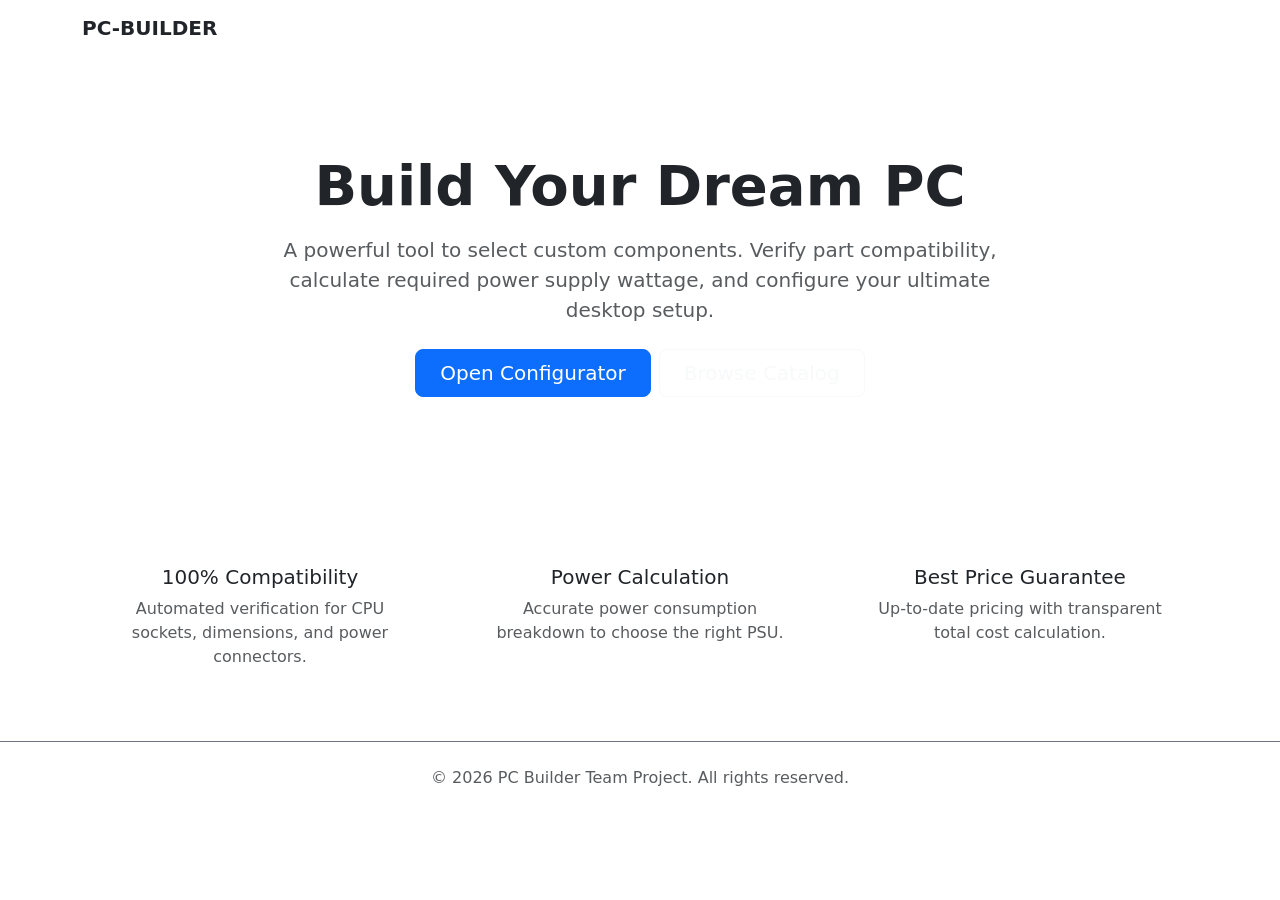
==== index.html @ d4ea00c1 "first menu" ====
<!DOCTYPE html>
<html lang="en">
<head>
    <meta charset="UTF-8">
    <meta name="viewport" content="width=device-width, initial-scale=1.0">
    <title>PC Builder — Home</title>
    <!-- Bootstrap 5 CSS -->
    <link href="https://cdn.jsdelivr.net/npm/bootstrap@5.3.0/dist/css/bootstrap.min.css" rel="stylesheet">
    <link rel="stylesheet" href="styles.css">
</head>
<body>

    <!-- Common Navigation Bar -->
    <nav class="navbar navbar-expand-lg navbar-dark navbar-custom sticky-top">
        <div class="container">
            <a class="navbar-brand fw-bold" href="index.html" style="color: var(--accent-color);">PC-BUILDER</a>
            <button class="navbar-toggler" type="button" data-bs-toggle="collapse" data-bs-target="#navbarNav">
                <span class="navbar-toggler-icon"></span>
            </button>
            <div class="collapse navbar-collapse" id="navbarNav">
                <ul class="navbar-nav ms-auto">
                    <li class="nav-item"><a class="nav-link active" href="index.html">Home</a></li>
                    <li class="nav-item"><a class="nav-link" href="builder.html">Configurator</a></li>
                    <li class="nav-item"><a class="nav-link" href="catalog.html">Catalog</a></li>
                    <li class="nav-item"><a class="nav-link" href="prebuilt.html">Pre-built PCs</a></li>
                    <li class="nav-item"><a class="nav-link" href="contact.html">Contact Us</a></li>
                </ul>
            </div>
        </div>
    </nav>

    <!-- Hero Banner -->
    <section class="py-5 text-center container">
        <div class="row py-lg-5">
            <div class="col-lg-8 col-md-10 mx-auto">
                <h1 class="fw-bold display-4" style="color: var(--accent-color);">Build Your Dream PC</h1>
                <p class="lead text-muted my-3">
                    A powerful tool to select custom components. Verify part compatibility, calculate required power supply wattage, and configure your ultimate desktop setup.
                </p>
                <div class="d-grid gap-2 d-sm-flex justify-content-sm-center mt-4">
                    <a href="builder.html" class="btn btn-primary btn-lg px-4 gap-3">Open Configurator</a>
                    <a href="catalog.html" class="btn btn-outline-light btn-lg px-4">Browse Catalog</a>
                </div>
            </div>
        </div>
    </section>

    <!-- Key Features -->
    <section class="container my-5">
        <div class="row g-4 text-center">
            <div class="col-md-4">
                <div class="p-4 rounded-3" style="background-color: var(--card-bg); border: 1px solid var(--border-color);">
                    <h3 class="h5" style="color: var(--accent-color);">100% Compatibility</h3>
                    <p class="text-muted mb-0">Automated verification for CPU sockets, dimensions, and power connectors.</p>
                </div>
            </div>
            <div class="col-md-4">
                <div class="p-4 rounded-3" style="background-color: var(--card-bg); border: 1px solid var(--border-color);">
                    <h3 class="h5" style="color: var(--accent-color);">Power Calculation</h3>
                    <p class="text-muted mb-0">Accurate power consumption breakdown to choose the right PSU.</p>
                </div>
            </div>
            <div class="col-md-4">
                <div class="p-4 rounded-3" style="background-color: var(--card-bg); border: 1px solid var(--border-color);">
                    <h3 class="h5" style="color: var(--accent-color);">Best Price Guarantee</h3>
                    <p class="text-muted mb-0">Up-to-date pricing with transparent total cost calculation.</p>
                </div>
            </div>
        </div>
    </section>

    <!-- Common Footer -->
    <footer class="py-4 text-center border-top border-secondary mt-5">
        <p class="mb-0 text-muted">&copy; 2026 PC Builder Team Project. All rights reserved.</p>
    </footer>

    <!-- Bootstrap JS -->
    <script src="https://cdn.jsdelivr.net/npm/bootstrap@5.3.0/dist/js/bootstrap.bundle.min.js"></script>
</body>
</html>
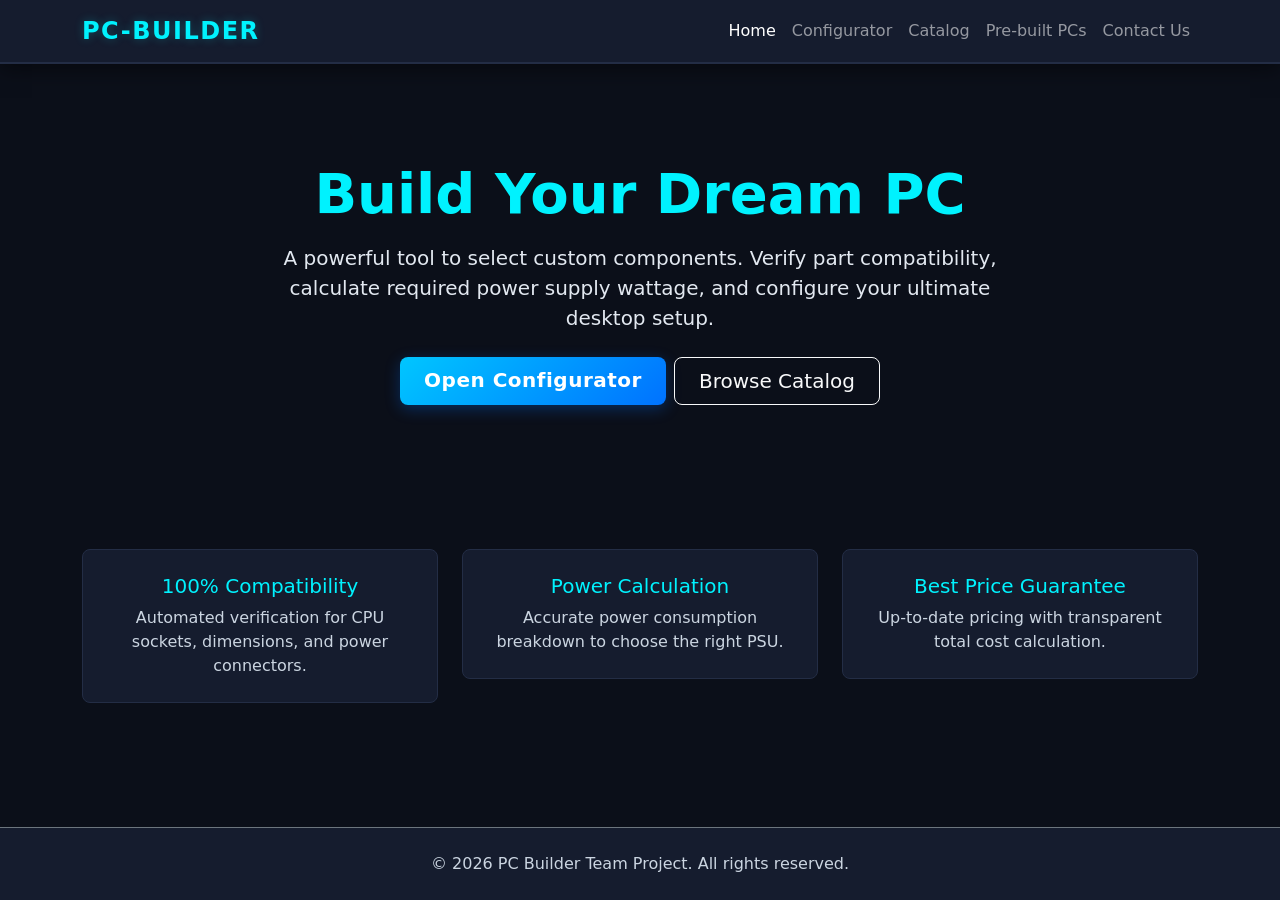
==== commit 2454159e: "Add contact page and responsive layouts for participant 3" ====
--- a/index.html
+++ b/index.html
@@ -5,21 +5,22 @@
     <meta name="viewport" content="width=device-width, initial-scale=1.0">
     <title>PC Builder — Home</title>
     <!-- Bootstrap 5 CSS -->
-    <link href="https://cdn.jsdelivr.net/npm/bootstrap@5.3.0/dist/css/bootstrap.min.css" rel="stylesheet">
+    <link href="vendor/bootstrap/bootstrap.min.css" rel="stylesheet">
     <link rel="stylesheet" href="styles.css">
 </head>
 <body>
+    <a class="skip-link" href="#main-content">Skip to main content</a>
 
     <!-- Common Navigation Bar -->
     <nav class="navbar navbar-expand-lg navbar-dark navbar-custom sticky-top">
         <div class="container">
             <a class="navbar-brand fw-bold" href="index.html" style="color: var(--accent-color);">PC-BUILDER</a>
-            <button class="navbar-toggler" type="button" data-bs-toggle="collapse" data-bs-target="#navbarNav">
+            <button class="navbar-toggler" type="button" data-bs-toggle="collapse" data-bs-target="#navbarNav" aria-controls="navbarNav" aria-expanded="false" aria-label="Toggle navigation">
                 <span class="navbar-toggler-icon"></span>
             </button>
             <div class="collapse navbar-collapse" id="navbarNav">
                 <ul class="navbar-nav ms-auto">
-                    <li class="nav-item"><a class="nav-link active" href="index.html">Home</a></li>
+                    <li class="nav-item"><a aria-current="page" class="nav-link active" href="index.html">Home</a></li>
                     <li class="nav-item"><a class="nav-link" href="builder.html">Configurator</a></li>
                     <li class="nav-item"><a class="nav-link" href="catalog.html">Catalog</a></li>
                     <li class="nav-item"><a class="nav-link" href="prebuilt.html">Pre-built PCs</a></li>
@@ -29,6 +30,7 @@
         </div>
     </nav>
 
+    <main id="main-content">
     <!-- Hero Banner -->
     <section class="py-5 text-center container">
         <div class="row py-lg-5">
@@ -69,12 +71,14 @@
         </div>
     </section>
 
+    </main>
+
     <!-- Common Footer -->
     <footer class="py-4 text-center border-top border-secondary mt-5">
         <p class="mb-0 text-muted">&copy; 2026 PC Builder Team Project. All rights reserved.</p>
     </footer>
 
     <!-- Bootstrap JS -->
-    <script src="https://cdn.jsdelivr.net/npm/bootstrap@5.3.0/dist/js/bootstrap.bundle.min.js"></script>
+    <script src="vendor/bootstrap/bootstrap.bundle.min.js"></script>
 </body>
 </html>
--- a/styles.css
+++ b/styles.css
@@ -0,0 +1,246 @@
+:root {
+    --bg-color: #0b0f19;
+    --card-bg: #151c2e;
+    --accent-color: #00f2fe;
+    --accent-glow: rgba(0, 242, 254, 0.25);
+    --text-color: #e2e8f0;
+    --text-muted: #cbd5e1;
+    --border-color: #232d45;
+    --hover-border: #38bdf8;
+}
+
+body {
+    background-color: var(--bg-color);
+    color: var(--text-color);
+    font-family: 'Segoe UI', system-ui, -apple-system, sans-serif;
+    margin: 0;
+    padding: 0;
+}
+
+.navbar-custom {
+    background-color: var(--card-bg);
+    border-bottom: 2px solid var(--border-color);
+    box-shadow: 0 4px 20px rgba(0, 0, 0, 0.5);
+}
+
+.navbar-brand {
+    font-size: 1.5rem;
+    letter-spacing: 1.5px;
+    text-shadow: 0 0 10px var(--accent-glow);
+}
+
+footer {
+    background-color: var(--card-bg);
+}
+
+.text-muted {
+    color: var(--text-muted) !important;
+}
+
+.lead {
+    color: #e2e8f0 !important;
+}
+
+footer p {
+    color: #94a3b8 !important;
+}
+
+.rounded-3 {
+    transition: transform 0.3s ease, border-color 0.3s ease, box-shadow 0.3s ease;
+}
+
+.rounded-3:hover {
+    transform: translateY(-5px);
+    border-color: var(--accent-color) !important;
+    box-shadow: 0 8px 25px var(--accent-glow);
+}
+
+.btn-primary {
+    background: linear-gradient(135deg, #00c6ff 0%, #0072ff 100%);
+    border: none;
+    font-weight: 600;
+    letter-spacing: 0.5px;
+    box-shadow: 0 4px 15px rgba(0, 114, 255, 0.3);
+    transition: all 0.3s ease;
+}
+
+.btn-primary:hover {
+    transform: translateY(-2px);
+    box-shadow: 0 6px 20px rgba(0, 242, 254, 0.5);
+}
+
+.builder-table {
+    width: 100%;
+    border-collapse: separate;
+    border-spacing: 0;
+    background-color: var(--card-bg);
+    border-radius: 12px;
+    overflow: hidden;
+    border: 1px solid var(--border-color);
+}
+
+.builder-table th, 
+.builder-table td {
+    padding: 16px 20px;
+    border-bottom: 1px solid var(--border-color);
+    vertical-align: middle;
+}
+
+.builder-table th {
+    background-color: #0f1626;
+    color: var(--accent-color);
+    font-size: 0.9rem;
+    text-transform: uppercase;
+    letter-spacing: 1px;
+}
+
+.builder-table tr:last-child td {
+    border-bottom: none;
+}
+
+.summary-card {
+    background-color: var(--card-bg);
+    border: 1px solid var(--accent-color);
+    border-radius: 12px;
+    padding: 25px;
+    position: sticky;
+    top: 90px;
+    box-shadow: 0 0 20px var(--accent-glow);
+}
+
+.catalog-grid {
+    display: grid;
+    grid-template-columns: repeat(3, 1fr);
+    gap: 24px;
+    padding: 20px;
+    padding: 0 30px;
+}
+
+.product-image {
+    width: 100%;
+    height: 200px;
+    object-fit: contain;
+    padding: 15px;
+}
+
+.product-card {
+    background-color: var(--card-bg);
+    border: 1px solid var(--border-color);
+    border-radius: 12px;
+    transition: transform 0.3s ease, box-shadow 0.3s ease, border-color 0.3s ease;
+    overflow: hidden;
+    display: flex;
+    flex-direction: column;
+    height: 100%;
+}
+
+.product-card:hover {
+    transform: translateY(-5px);
+    box-shadow: 0 8px 25px var(--accent-glow);
+    border-color: var(--hover-border);
+}
+
+.product-info{
+    display: flex;
+    flex-direction: column;
+    padding: 20px;
+    flex-grow: 1;   
+}
+
+.product-info a {
+    margin-top: auto;
+}
+
+.product-info h5 {
+    color: var(--accent-color);
+    margin-bottom: 10px;
+    font-size: 1.25rem;
+}
+
+.product-info p{
+    color: var(--text-muted);
+    margin-bottom: 15px;
+}
+
+.comparison-table {
+    background-color: var(--card-bg);
+    color: var(--text-color);
+    border-color: var(--border-color);
+}
+
+.comparison-table th {
+    color: var(--accent-color);
+    background-color: var(--card-bg);
+}
+
+.comparison-table td {
+    color: var(--text-color);
+    background-color: var(--bg-color);
+}
+
+.comparison-table th,
+.comparison-table td {
+    padding: 15px;
+    border: 1px solid var(--border-color);
+}
+
+.comparison-table tr:hover {
+    background-color: var(--card-bg);
+    box-shadow: 0 4px 15px var(--accent-glow);
+}
+/* Participant 3: shared accessibility, contact page, and responsive layouts. */
+body { min-height: 100vh; display: flex; flex-direction: column; }
+main { flex: 1; }
+img { max-width: 100%; }
+:focus-visible { outline: 3px solid var(--accent-color); outline-offset: 4px; }
+.skip-link { position: fixed; top: -100px; left: 16px; z-index: 1100; padding: 12px 20px; background: var(--accent-color); color: var(--bg-color); }
+.skip-link:focus { top: 12px; }
+.contact-heading { max-width: 760px; }
+.contact-heading h1 { color: var(--accent-color); font-size: clamp(2rem, 4vw, 3.25rem); }
+.eyebrow { color: var(--accent-color); font-size: .75rem; font-weight: 700; letter-spacing: .13em; }
+.contact-panel, .faq-item { background: var(--card-bg); border: 1px solid var(--border-color); border-radius: 12px; }
+.contact-link { color: var(--accent-color); text-underline-offset: 4px; overflow-wrap: anywhere; }
+.contact-link:hover { color: #fff; }
+.contact-panel .form-control, .contact-panel .form-select { background-color: var(--bg-color); color: var(--text-color); border-color: #59667f; min-height: 48px; color-scheme: dark; }
+.contact-panel .form-select { --bs-form-select-bg-img: url("data:image/svg+xml,%3csvg xmlns='http://www.w3.org/2000/svg' viewBox='0 0 16 16'%3e%3cpath fill='none' stroke='%23cbd5e1' stroke-linecap='round' stroke-linejoin='round' stroke-width='2' d='m2 5 6 6 6-6'/%3e%3c/svg%3e"); }
+.contact-panel .form-control::placeholder { color: #9caac0; }
+.contact-panel .form-control:focus, .contact-panel .form-select:focus { border-color: var(--accent-color); box-shadow: 0 0 0 .2rem var(--accent-glow); }
+.contact-panel .form-text { color: var(--text-muted); }
+.form-status { padding: 16px; border-left: 3px solid var(--accent-color); background: var(--bg-color); }
+.faq-section { max-width: 900px; }
+.faq-item { margin-bottom: 12px; }
+.faq-item summary { padding: 20px 24px; cursor: pointer; font-weight: 600; }
+.faq-item[open] summary { color: var(--accent-color); }
+.faq-item p { padding: 0 24px 20px; margin: 0; color: var(--text-muted); }
+.table-responsive { border-radius: 12px; }
+.builder-table { min-width: 680px; }
+.builder-table .form-select { min-width: 240px; }
+.comparison-table { min-width: 620px; }
+
+/* Tablet: two catalog columns and a summary below the configurator. */
+@media (max-width: 991.98px) {
+    .catalog-grid { grid-template-columns: repeat(2, minmax(0, 1fr)); padding: 0 24px; }
+    .summary-card { position: static; }
+    .navbar-collapse { padding: 12px 0; }
+    .navbar-nav .nav-link { padding: 12px 8px; }
+    .navbar-nav .nav-link.active { background: var(--bg-color); border-radius: 6px; }
+}
+
+/* Mobile: single-column cards, roomy controls, and contained table scrolling. */
+@media (max-width: 575.98px) {
+    .catalog-grid { grid-template-columns: minmax(0, 1fr); padding: 0 12px; gap: 16px; }
+    .navbar-brand { font-size: 1.2rem; }
+    .contact-heading { margin-bottom: 28px !important; }
+    .contact-panel { padding: 20px !important; }
+    .contact-panel button[type="submit"] { width: 100%; }
+    .faq-item summary { padding: 18px; }
+    .faq-item p { padding: 0 18px 18px; }
+    .builder-table th, .builder-table td { padding: 12px; }
+    .summary-card { padding: 20px; }
+    .summary-card .d-flex { gap: 8px; flex-wrap: wrap; }
+    footer { padding-left: 16px; padding-right: 16px; }
+}
+
+@media (prefers-reduced-motion: reduce) {
+    *, *::before, *::after { scroll-behavior: auto !important; transition: none !important; }
+}
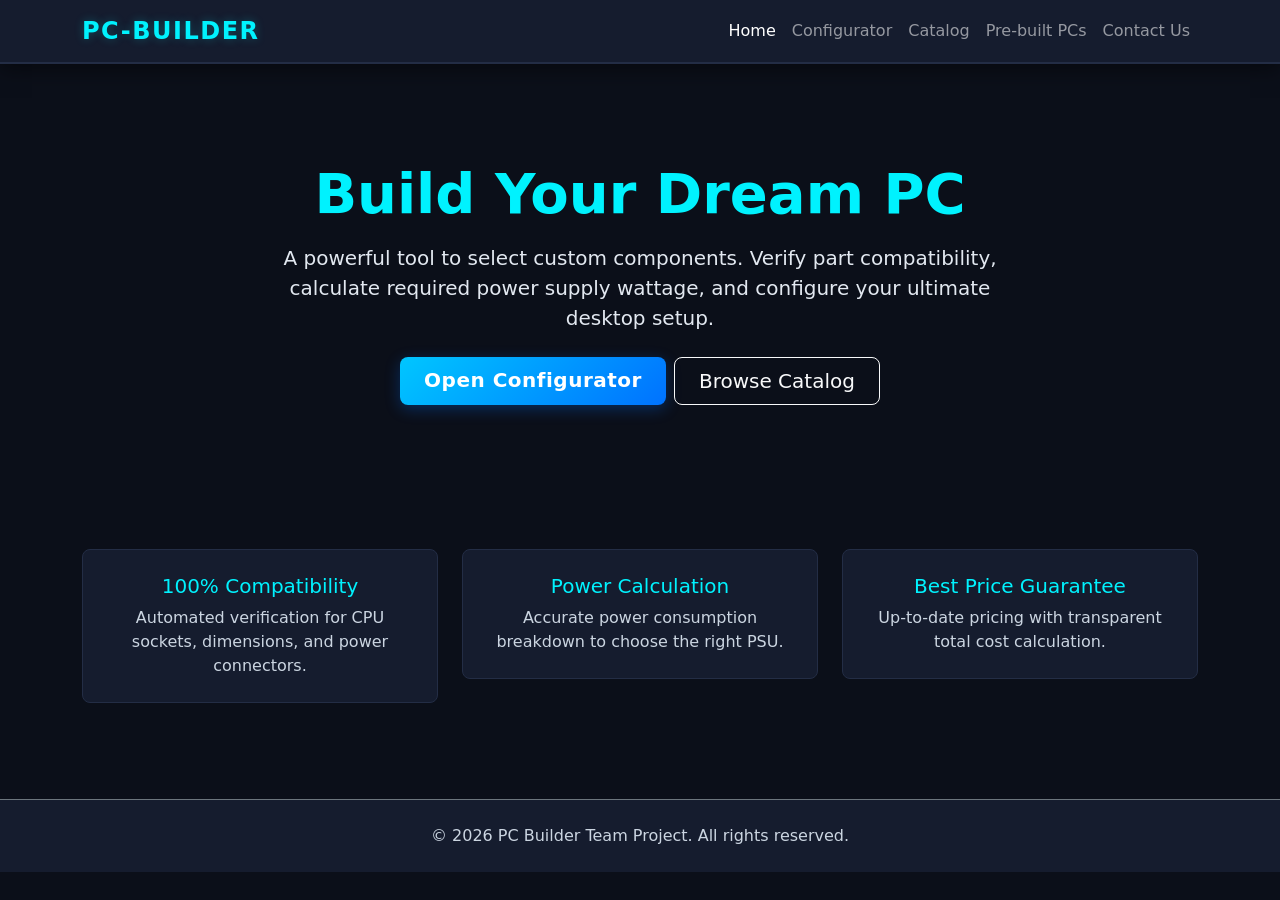
==== commit a1ce5077: "first part" ====
--- a/index.html
+++ b/index.html
@@ -4,23 +4,21 @@
     <meta charset="UTF-8">
     <meta name="viewport" content="width=device-width, initial-scale=1.0">
     <title>PC Builder — Home</title>
-    <!-- Bootstrap 5 CSS -->
-    <link href="vendor/bootstrap/bootstrap.min.css" rel="stylesheet">
+    
+    <link href="https://cdn.jsdelivr.net/npm/bootstrap@5.3.0/dist/css/bootstrap.min.css" rel="stylesheet">
     <link rel="stylesheet" href="styles.css">
 </head>
 <body>
-    <a class="skip-link" href="#main-content">Skip to main content</a>
 
-    <!-- Common Navigation Bar -->
     <nav class="navbar navbar-expand-lg navbar-dark navbar-custom sticky-top">
         <div class="container">
             <a class="navbar-brand fw-bold" href="index.html" style="color: var(--accent-color);">PC-BUILDER</a>
-            <button class="navbar-toggler" type="button" data-bs-toggle="collapse" data-bs-target="#navbarNav" aria-controls="navbarNav" aria-expanded="false" aria-label="Toggle navigation">
+            <button class="navbar-toggler" type="button" data-bs-toggle="collapse" data-bs-target="#navbarNav">
                 <span class="navbar-toggler-icon"></span>
             </button>
             <div class="collapse navbar-collapse" id="navbarNav">
                 <ul class="navbar-nav ms-auto">
-                    <li class="nav-item"><a aria-current="page" class="nav-link active" href="index.html">Home</a></li>
+                    <li class="nav-item"><a class="nav-link active" href="index.html">Home</a></li>
                     <li class="nav-item"><a class="nav-link" href="builder.html">Configurator</a></li>
                     <li class="nav-item"><a class="nav-link" href="catalog.html">Catalog</a></li>
                     <li class="nav-item"><a class="nav-link" href="prebuilt.html">Pre-built PCs</a></li>
@@ -30,8 +28,6 @@
         </div>
     </nav>
 
-    <main id="main-content">
-    <!-- Hero Banner -->
     <section class="py-5 text-center container">
         <div class="row py-lg-5">
             <div class="col-lg-8 col-md-10 mx-auto">
@@ -47,7 +43,6 @@
         </div>
     </section>
 
-    <!-- Key Features -->
     <section class="container my-5">
         <div class="row g-4 text-center">
             <div class="col-md-4">
@@ -71,14 +66,10 @@
         </div>
     </section>
 
-    </main>
-
-    <!-- Common Footer -->
     <footer class="py-4 text-center border-top border-secondary mt-5">
         <p class="mb-0 text-muted">&copy; 2026 PC Builder Team Project. All rights reserved.</p>
     </footer>
 
-    <!-- Bootstrap JS -->
-    <script src="vendor/bootstrap/bootstrap.bundle.min.js"></script>
+    <script src="https://cdn.jsdelivr.net/npm/bootstrap@5.3.0/dist/js/bootstrap.bundle.min.js"></script>
 </body>
 </html>
--- a/styles.css
+++ b/styles.css
@@ -188,7 +188,7 @@
     background-color: var(--card-bg);
     box-shadow: 0 4px 15px var(--accent-glow);
 }
-/* Participant 3: shared accessibility, contact page, and responsive layouts. */
+
 body { min-height: 100vh; display: flex; flex-direction: column; }
 main { flex: 1; }
 img { max-width: 100%; }
@@ -217,7 +217,7 @@
 .builder-table .form-select { min-width: 240px; }
 .comparison-table { min-width: 620px; }
 
-/* Tablet: two catalog columns and a summary below the configurator. */
+
 @media (max-width: 991.98px) {
     .catalog-grid { grid-template-columns: repeat(2, minmax(0, 1fr)); padding: 0 24px; }
     .summary-card { position: static; }
@@ -226,7 +226,7 @@
     .navbar-nav .nav-link.active { background: var(--bg-color); border-radius: 6px; }
 }
 
-/* Mobile: single-column cards, roomy controls, and contained table scrolling. */
+
 @media (max-width: 575.98px) {
     .catalog-grid { grid-template-columns: minmax(0, 1fr); padding: 0 12px; gap: 16px; }
     .navbar-brand { font-size: 1.2rem; }
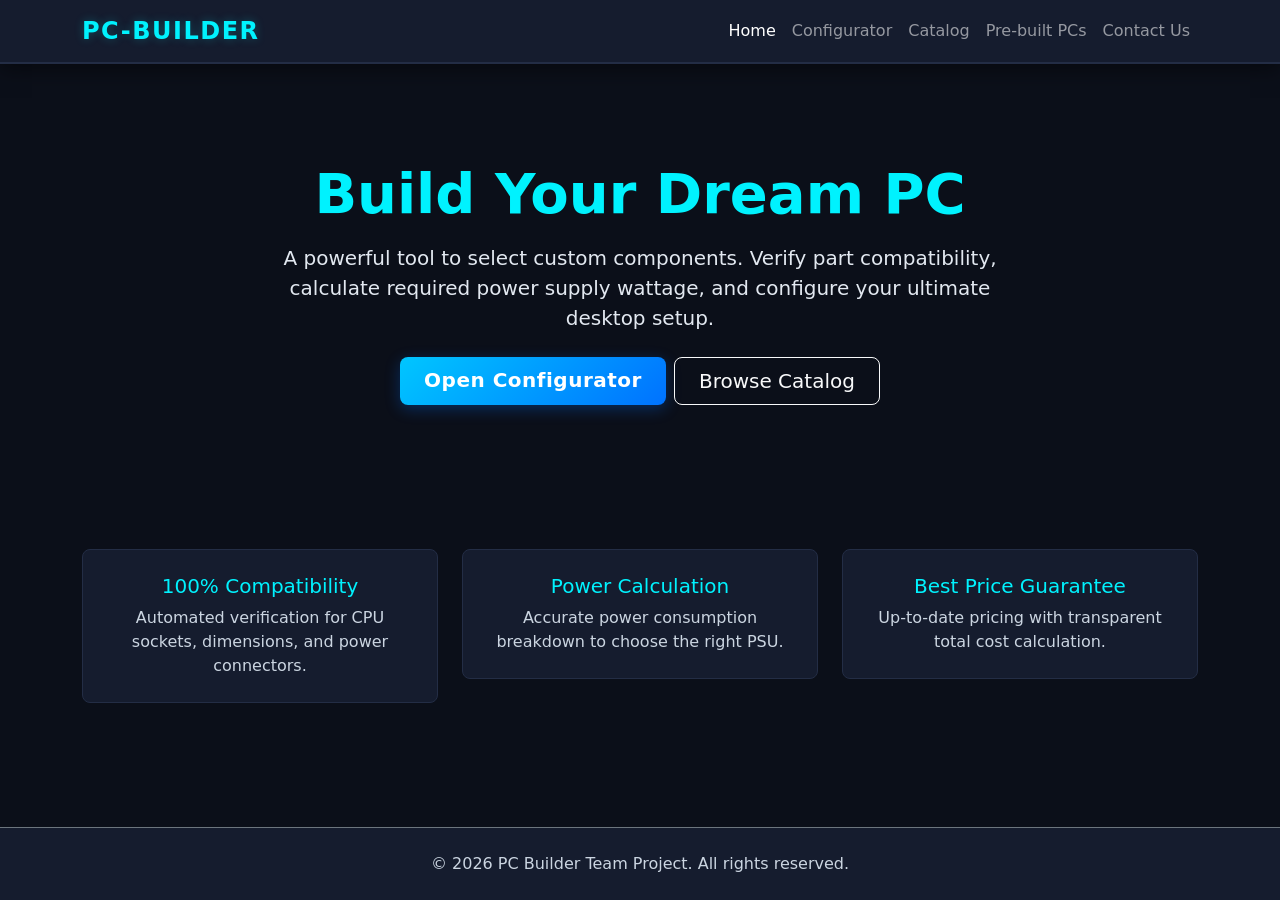
==== commit 85b1171b: "Merge branch 'main' of https://github.com/Aleksizz-ctrl/pc-builder-site" ====
--- a/index.html
+++ b/index.html
@@ -4,21 +4,22 @@
     <meta charset="UTF-8">
     <meta name="viewport" content="width=device-width, initial-scale=1.0">
     <title>PC Builder — Home</title>
-    
-    <link href="https://cdn.jsdelivr.net/npm/bootstrap@5.3.0/dist/css/bootstrap.min.css" rel="stylesheet">
+    <!-- Bootstrap 5 CSS -->
+    <link href="vendor/bootstrap/bootstrap.min.css" rel="stylesheet">
     <link rel="stylesheet" href="styles.css">
 </head>
 <body>
+    <a class="skip-link" href="#main-content">Skip to main content</a>
 
     <nav class="navbar navbar-expand-lg navbar-dark navbar-custom sticky-top">
         <div class="container">
             <a class="navbar-brand fw-bold" href="index.html" style="color: var(--accent-color);">PC-BUILDER</a>
-            <button class="navbar-toggler" type="button" data-bs-toggle="collapse" data-bs-target="#navbarNav">
+            <button class="navbar-toggler" type="button" data-bs-toggle="collapse" data-bs-target="#navbarNav" aria-controls="navbarNav" aria-expanded="false" aria-label="Toggle navigation">
                 <span class="navbar-toggler-icon"></span>
             </button>
             <div class="collapse navbar-collapse" id="navbarNav">
                 <ul class="navbar-nav ms-auto">
-                    <li class="nav-item"><a class="nav-link active" href="index.html">Home</a></li>
+                    <li class="nav-item"><a aria-current="page" class="nav-link active" href="index.html">Home</a></li>
                     <li class="nav-item"><a class="nav-link" href="builder.html">Configurator</a></li>
                     <li class="nav-item"><a class="nav-link" href="catalog.html">Catalog</a></li>
                     <li class="nav-item"><a class="nav-link" href="prebuilt.html">Pre-built PCs</a></li>
@@ -28,6 +29,8 @@
         </div>
     </nav>
 
+    <main id="main-content">
+    <!-- Hero Banner -->
     <section class="py-5 text-center container">
         <div class="row py-lg-5">
             <div class="col-lg-8 col-md-10 mx-auto">
@@ -66,10 +69,14 @@
         </div>
     </section>
 
+    </main>
+
+    <!-- Common Footer -->
     <footer class="py-4 text-center border-top border-secondary mt-5">
         <p class="mb-0 text-muted">&copy; 2026 PC Builder Team Project. All rights reserved.</p>
     </footer>
 
-    <script src="https://cdn.jsdelivr.net/npm/bootstrap@5.3.0/dist/js/bootstrap.bundle.min.js"></script>
+    <!-- Bootstrap JS -->
+    <script src="vendor/bootstrap/bootstrap.bundle.min.js"></script>
 </body>
 </html>
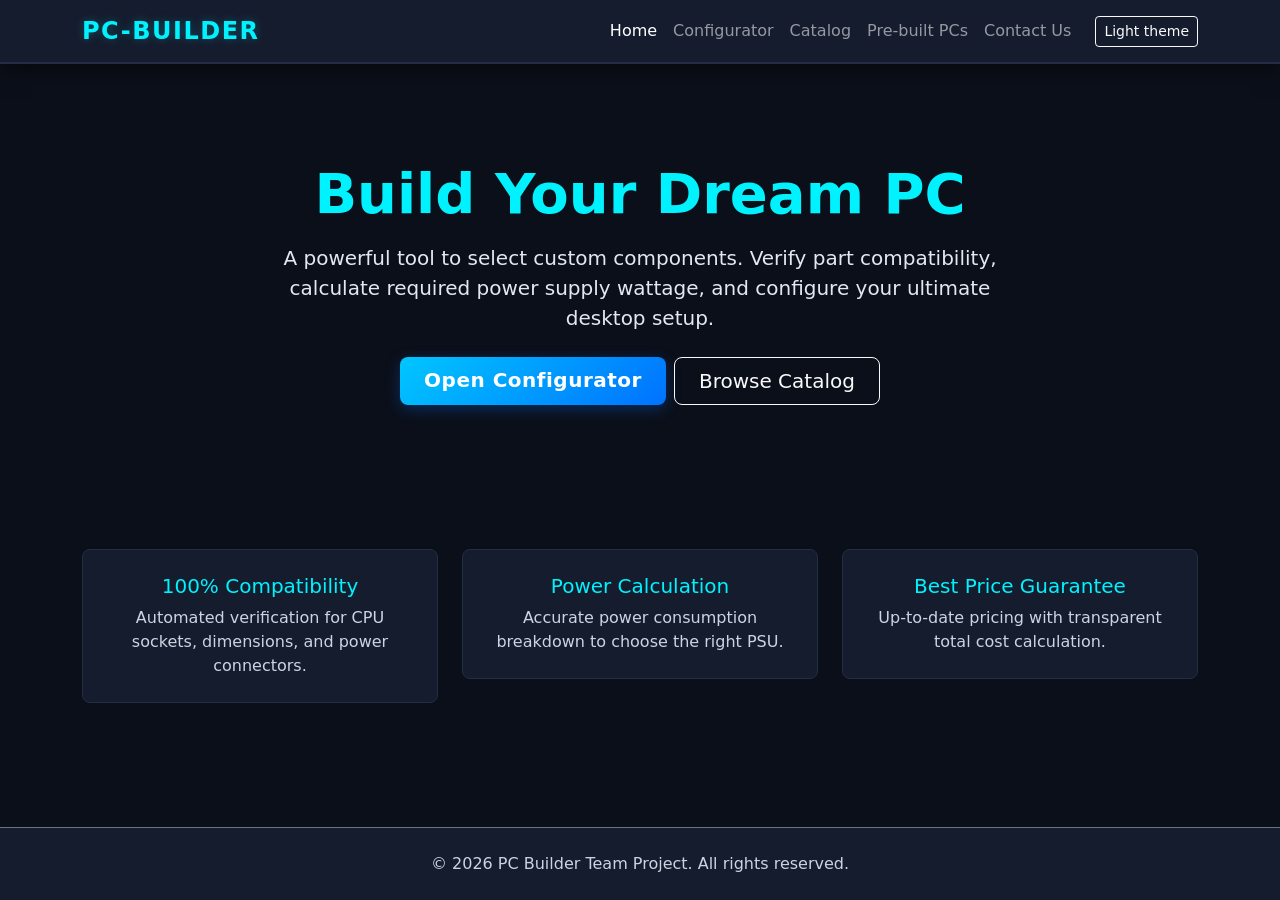
==== commit fdff4e56: "adeed functions index html" ====
--- a/index.html
+++ b/index.html
@@ -4,7 +4,6 @@
     <meta charset="UTF-8">
     <meta name="viewport" content="width=device-width, initial-scale=1.0">
     <title>PC Builder — Home</title>
-    <!-- Bootstrap 5 CSS -->
     <link href="vendor/bootstrap/bootstrap.min.css" rel="stylesheet">
     <link rel="stylesheet" href="styles.css">
 </head>
@@ -24,13 +23,15 @@
                     <li class="nav-item"><a class="nav-link" href="catalog.html">Catalog</a></li>
                     <li class="nav-item"><a class="nav-link" href="prebuilt.html">Pre-built PCs</a></li>
                     <li class="nav-item"><a class="nav-link" href="contact.html">Contact Us</a></li>
+                    <li class="nav-item d-flex align-items-center">
+                        <button id="theme-toggle" type="button" class="btn btn-sm btn-outline-light ms-lg-3 mt-2 mt-lg-0">Light theme</button>
+                    </li>
                 </ul>
             </div>
         </div>
     </nav>
 
     <main id="main-content">
-    <!-- Hero Banner -->
     <section class="py-5 text-center container">
         <div class="row py-lg-5">
             <div class="col-lg-8 col-md-10 mx-auto">
@@ -68,15 +69,13 @@
             </div>
         </div>
     </section>
-
     </main>
 
-    <!-- Common Footer -->
     <footer class="py-4 text-center border-top border-secondary mt-5">
         <p class="mb-0 text-muted">&copy; 2026 PC Builder Team Project. All rights reserved.</p>
     </footer>
 
-    <!-- Bootstrap JS -->
     <script src="vendor/bootstrap/bootstrap.bundle.min.js"></script>
+    <script src="main.js"></script>
 </body>
 </html>
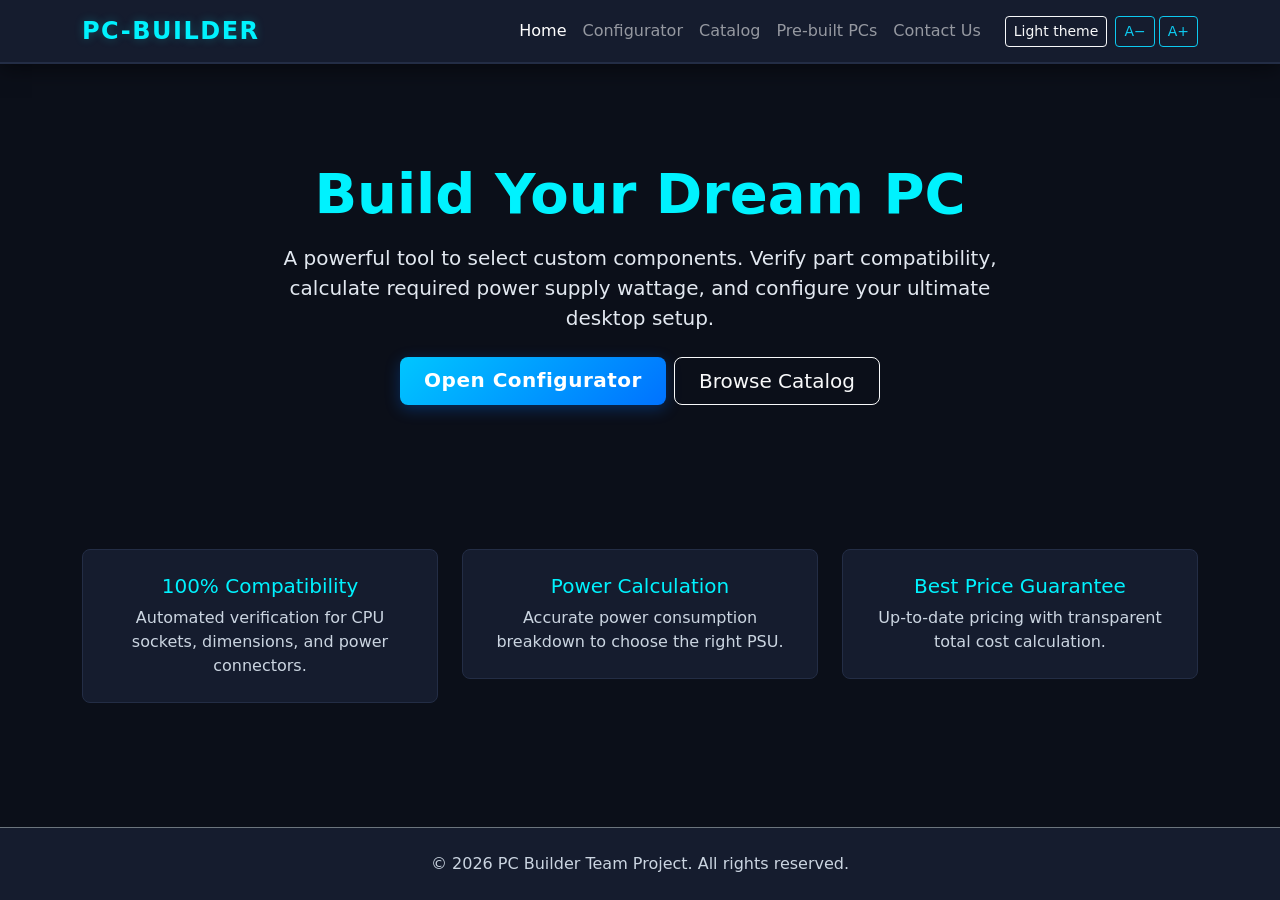
==== commit f5ba064b: "Add build statistics, text size controls, and contact drafts" ====
--- a/index.html
+++ b/index.html
@@ -77,5 +77,6 @@
 
     <script src="vendor/bootstrap/bootstrap.bundle.min.js"></script>
     <script src="main.js"></script>
+    <script src="a11y.js"></script>
 </body>
 </html>
--- a/styles.css
+++ b/styles.css
@@ -244,3 +244,64 @@
 @media (prefers-reduced-motion: reduce) {
     *, *::before, *::after { scroll-behavior: auto !important; transition: none !important; }
 }
+
+/* Endterm shared UI: theme, form feedback, back-to-top and selected cards. */
+body {
+    --error-color: #ff9d9d;
+    --success-color: #72e2ac;
+    color-scheme: dark;
+}
+
+body.light-theme {
+    --bg-color: #f2f6fb;
+    --card-bg: #ffffff;
+    --accent-color: #006b87;
+    --accent-glow: rgba(0, 107, 135, .18);
+    --text-color: #17243a;
+    --text-muted: #4b5e74;
+    --border-color: #c5d0df;
+    --hover-border: #007d9f;
+    --error-color: #b42318;
+    --success-color: #146c43;
+    color-scheme: light;
+}
+
+body.light-theme .lead { color: var(--text-color) !important; }
+body.light-theme footer p { color: var(--text-muted) !important; }
+body.light-theme .builder-table th { background-color: #e6edf6; }
+body.light-theme .navbar-custom { --bs-navbar-color: #4b5e74; --bs-navbar-hover-color: #006b87; --bs-navbar-active-color: #17243a; --bs-navbar-toggler-border-color: #6b7c91; box-shadow: 0 4px 20px rgba(23, 36, 58, .08); }
+body.light-theme .navbar-toggler-icon { filter: invert(1); }
+body.light-theme .btn-outline-light { --bs-btn-color: #17243a; --bs-btn-border-color: #6b7c91; --bs-btn-hover-color: #fff; --bs-btn-hover-bg: #17243a; --bs-btn-hover-border-color: #17243a; --bs-btn-active-color: #fff; --bs-btn-active-bg: #17243a; }
+body.light-theme .contact-link:hover { color: #004b61; }
+body.light-theme .contact-panel .form-control,
+body.light-theme .contact-panel .form-select { color-scheme: light; border-color: #6b7c91; }
+body.light-theme .contact-panel .form-control::placeholder { color: #61738a; }
+body.light-theme .contact-panel .form-select { --bs-form-select-bg-img: url("data:image/svg+xml,%3csvg xmlns='http://www.w3.org/2000/svg' viewBox='0 0 16 16'%3e%3cpath fill='none' stroke='%234b5e74' stroke-linecap='round' stroke-linejoin='round' stroke-width='2' d='m2 5 6 6 6-6'/%3e%3c/svg%3e"); }
+
+.field-error { min-height: 1.4em; margin-top: .35rem; color: var(--error-color); font-size: .875rem; overflow-wrap: anywhere; }
+.contact-panel .is-invalid,
+.contact-panel .is-invalid:focus { border-color: var(--error-color); box-shadow: 0 0 0 .15rem color-mix(in srgb, var(--error-color) 20%, transparent); }
+.contact-panel .is-valid,
+.contact-panel .is-valid:focus { border-color: var(--success-color); box-shadow: none; }
+.form-status.is-success { color: var(--success-color); border-color: var(--success-color); overflow-wrap: anywhere; }
+.character-count { margin-top: .35rem; color: var(--text-muted); font-size: .875rem; text-align: right; }
+.character-count.is-over-limit { color: var(--error-color); }
+
+.faq-question { display: flex; justify-content: space-between; gap: 1rem; width: 100%; padding: 20px 24px; border: 0; border-radius: 12px; background: transparent; color: var(--text-color); font: inherit; font-weight: 600; text-align: left; cursor: pointer; }
+.faq-question::after { content: "+"; flex-shrink: 0; }
+.faq-question[aria-expanded="true"] { color: var(--accent-color); }
+.faq-question[aria-expanded="true"]::after { content: "−"; }
+.faq-answer p { padding-top: .25rem; }
+
+.back-to-top { display: none; position: fixed; right: max(1rem, env(safe-area-inset-right)); bottom: max(1rem, env(safe-area-inset-bottom)); z-index: 1030; min-width: 48px; min-height: 48px; padding: .65rem 1rem; border: 1px solid var(--accent-color); border-radius: 999px; background: var(--card-bg); color: var(--text-color); font-weight: 600; box-shadow: 0 4px 16px rgba(0, 0, 0, .2); cursor: pointer; }
+.back-to-top:hover { background: var(--accent-color); color: var(--bg-color); }
+/* Let jQuery animate scrollTop without Bootstrap starting a second animation. */
+:root { scroll-behavior: auto; }
+.product-card.selected,
+.product-card.is-selected,
+.product-card[aria-selected="true"] { border-color: var(--accent-color); outline: 2px solid var(--accent-color); outline-offset: 3px; box-shadow: 0 0 20px var(--accent-glow); }
+
+@media (max-width: 575.98px) {
+    .faq-question { padding: 18px; }
+    .back-to-top { right: .75rem; bottom: .75rem; }
+}
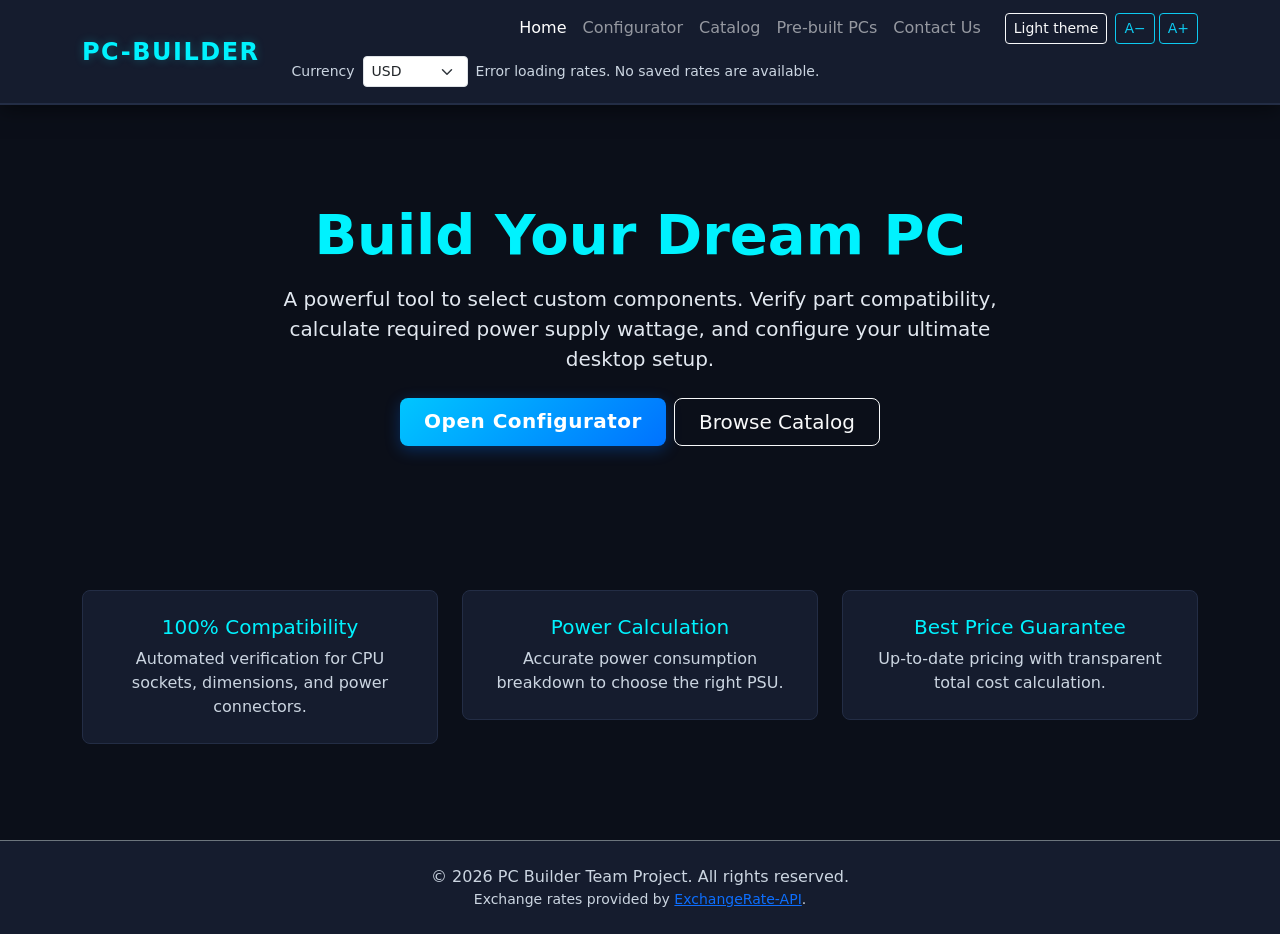
==== commit 133205c7: "Show currency controls on every page and update final documentation" ====
--- a/index.html
+++ b/index.html
@@ -73,10 +73,12 @@
 
     <footer class="py-4 text-center border-top border-secondary mt-5">
         <p class="mb-0 text-muted">&copy; 2026 PC Builder Team Project. All rights reserved.</p>
+        <p class="mb-0 small text-muted">Exchange rates provided by <a href="https://www.exchangerate-api.com">ExchangeRate-API</a>.</p>
     </footer>
 
     <script src="vendor/bootstrap/bootstrap.bundle.min.js"></script>
     <script src="main.js"></script>
     <script src="a11y.js"></script>
+    <script src="currency.js"></script>
 </body>
 </html>
--- a/styles.css
+++ b/styles.css
@@ -305,3 +305,15 @@
     .faq-question { padding: 18px; }
     .back-to-top { right: .75rem; bottom: .75rem; }
 }
+
+.currency-control {
+    min-width: 0;
+}
+
+.currency-control #currency-status {
+    overflow-wrap: anywhere;
+}
+
+@media (min-width: 992px) {
+    .navbar-collapse.has-currency-control { flex-wrap: wrap; }
+}
